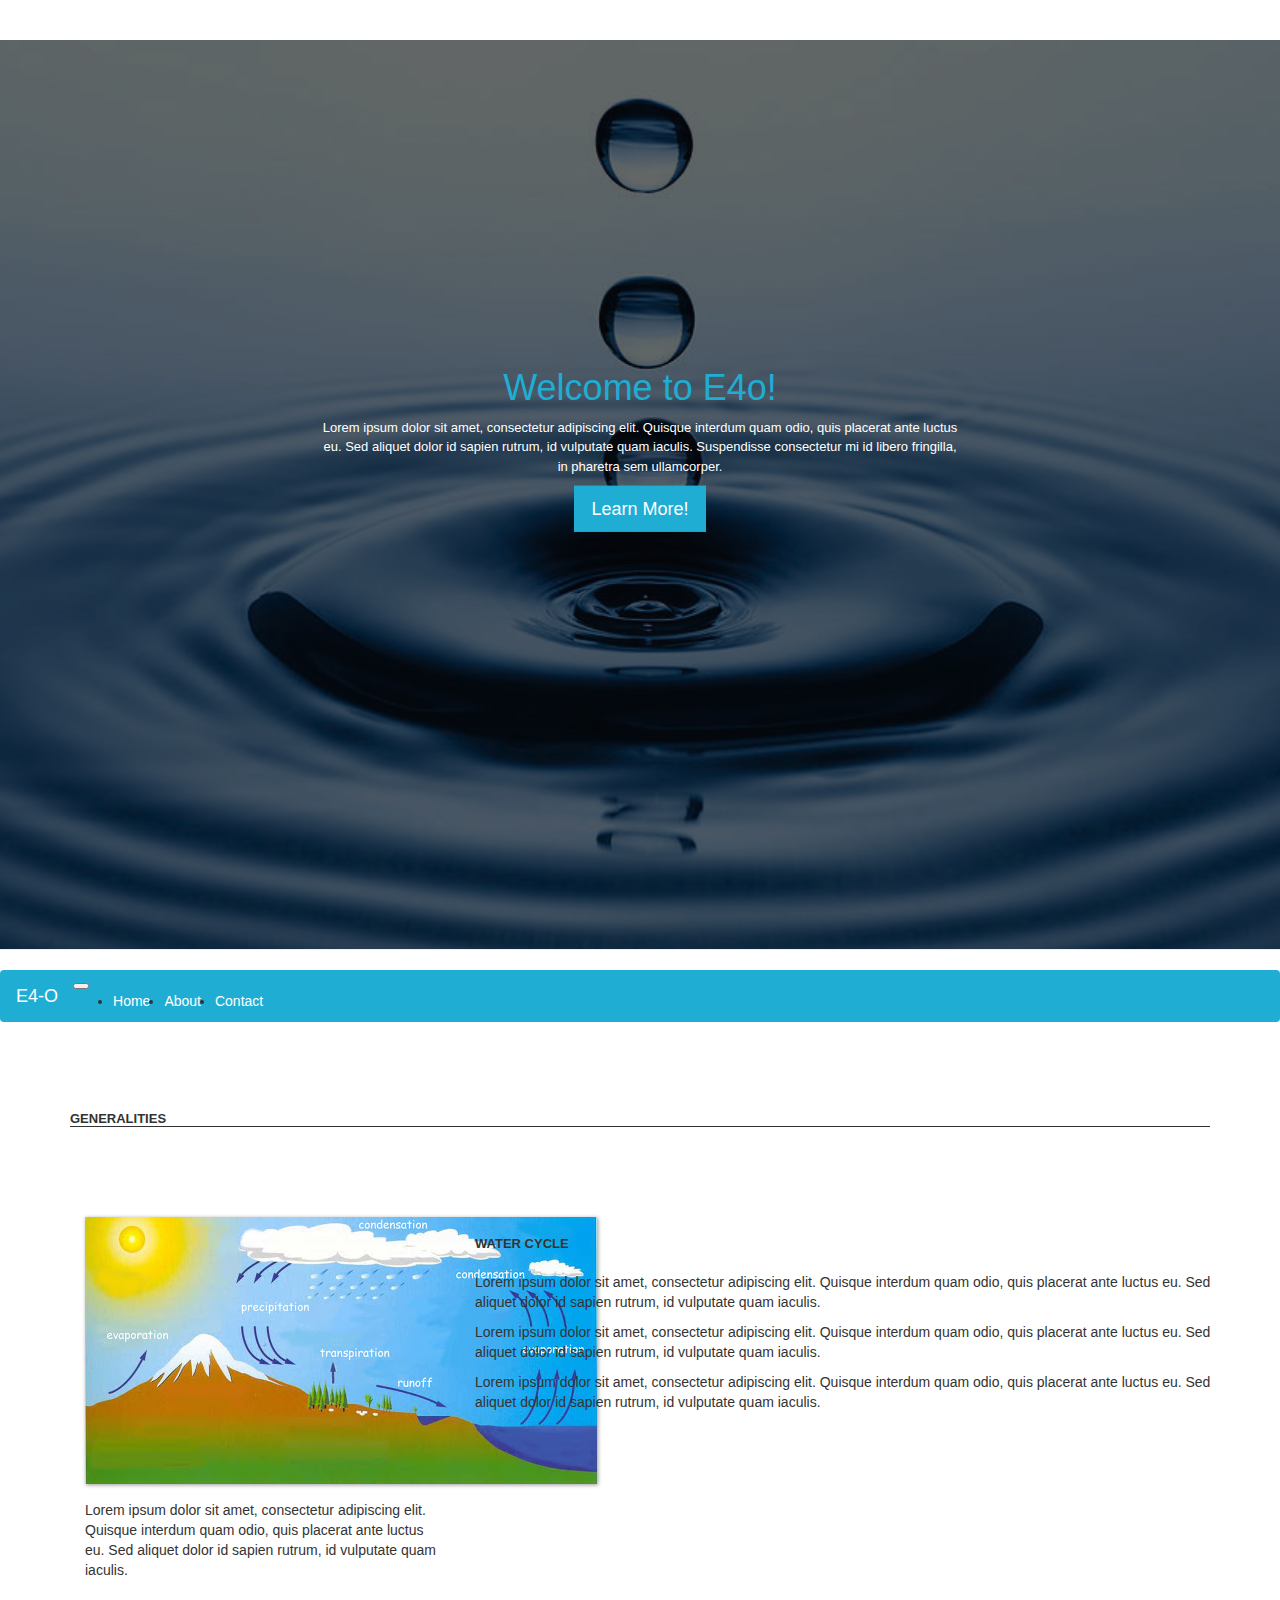
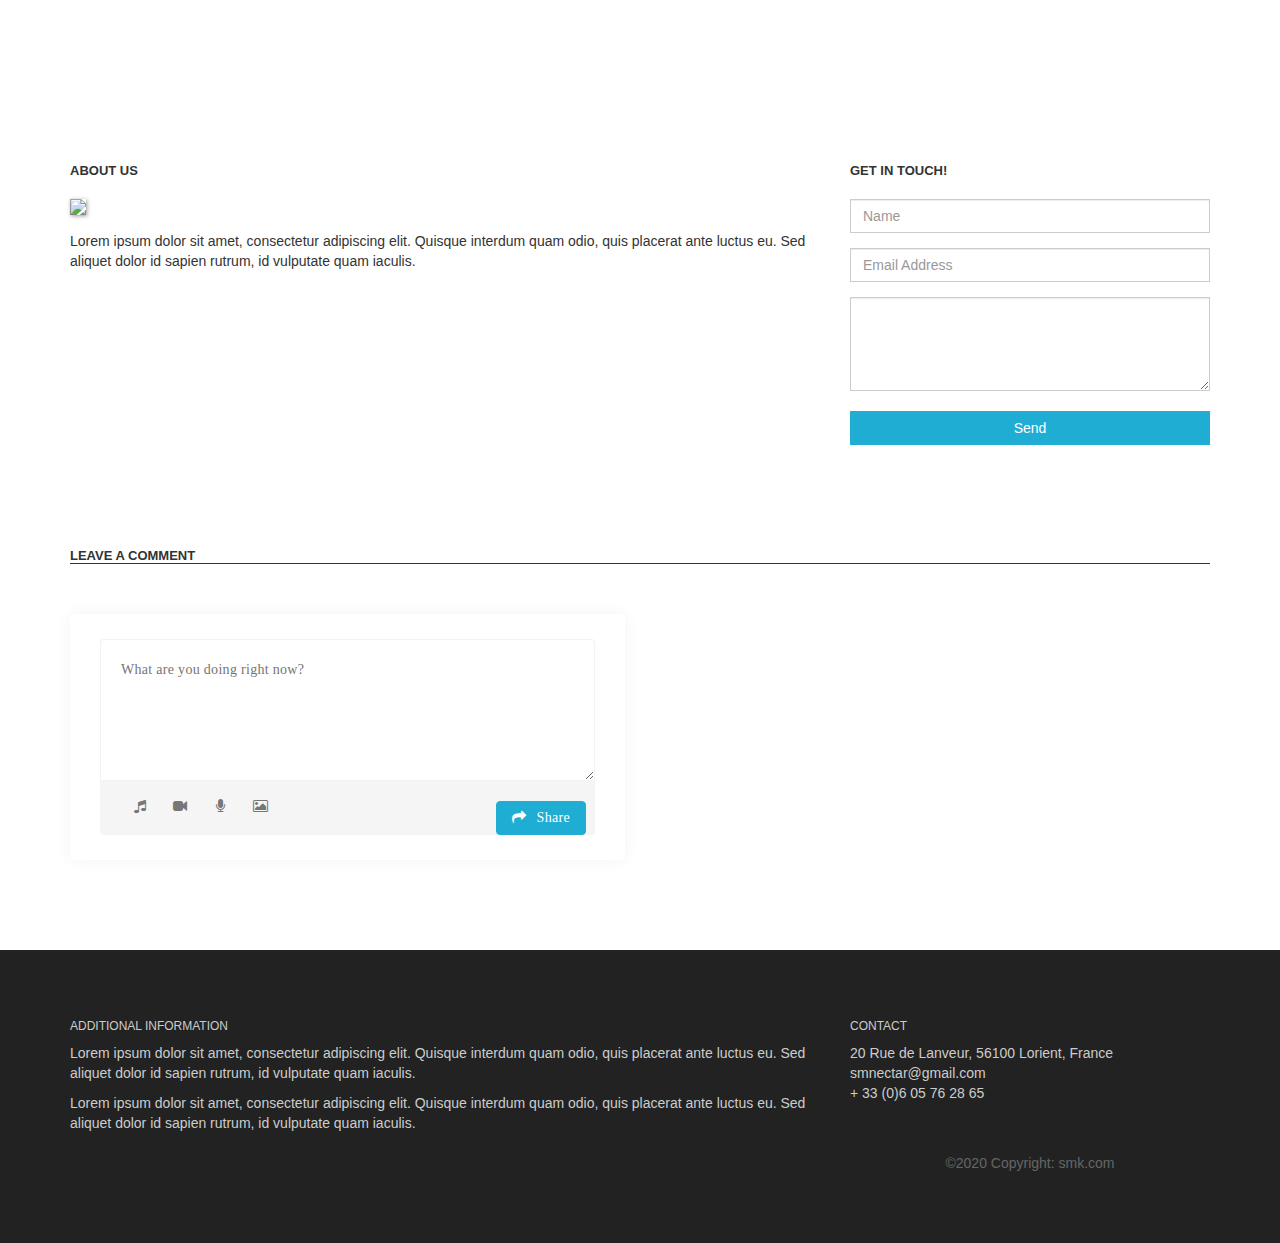
==== article1.html @ a8677c20 "blog first commit" ====
<!DOCTYPE html>
<html lang="en" dir="ltr">
<head>
  <title>Blog</title>
  <meta charset="utf-8">
  <meta name="viewport" content="width=device-width, initial-scale=1">

  <link rel="stylesheet" href="https://stackpath.bootstrapcdn.com/bootstrap/4.1.3/css/bootstrap.min.css" integrity="sha384-MCw98/SFnGE8fJT3GXwEOngsV7Zt27NXFoaoApmYm81iuXoPkFOJwJ8ERdknLPMO" crossorigin="anonymous">
  <link rel="stylesheet" type="text/css" href="main.css">
  <link href="https://stackpath.bootstrapcdn.com/font-awesome/4.7.0/css/font-awesome.min.css" rel="stylesheet">

  <link href="//maxcdn.bootstrapcdn.com/bootstrap/3.3.0/css/bootstrap.min.css" rel="stylesheet" id="bootstrap-css">
  <script src="//maxcdn.bootstrapcdn.com/bootstrap/3.3.0/js/bootstrap.min.js"></script>
  <script src="//code.jquery.com/jquery-1.11.1.min.js"></script>

</head>

<body>


  <header class="page-header header container-fluid">

    <div class="overlay"></div>
    <div class="description">
      <h1>Welcome to E4o!</h1>
      <p>Lorem ipsum dolor sit amet, consectetur adipiscing elit. Quisque interdum quam odio, quis placerat ante luctus eu. Sed aliquet dolor id sapien rutrum, id vulputate quam iaculis. Suspendisse consectetur mi id libero fringilla, in pharetra sem ullamcorper.</p>
      <button class="btn btn-outline-secondary btn-lg" href="">Learn More!</button>
    </div>

  </header>

  <nav class="navbar navbar-expand-md">
    <a class="navbar-brand" href="index.html">E4-O</a>
    <button class="navbar-toggler navbar-dark" type="button" data-toggle="collapse" data-target="#main-navigation">
      <span class="navbar-toggler-icon"></span>
    </button>
    <div class="collapse navbar-collapse" id="main-navigation">
      <ul class="navbar-nav">
        <li class="nav-item">
          <a class="nav-link" href="index.html">Home</a>
        </li>
        <li class="nav-item">
          <a class="nav-link" href="#About">About</a>
        </li>
        <li class="nav-item">
          <a class="nav-link" href="#Contact">Contact</a>
        </li>
      </ul>
    </div>
  </nav>

  <div class="container features">

    <div class="row">

      <div class="col-lg-12 col-md-12 col-sm-12">
        <h3 class="feature-title underlined">Generalities</h3>
      </div>

    </div>

    <div class="container features">
      <div class="row">

        <div class="col-lg-4 col-md-4 col-sm-12">
          <img src="images/column-1.jpg" class="img-fluid" width="">
          <p>Lorem ipsum dolor sit amet, consectetur adipiscing elit. Quisque interdum quam odio,
            quis placerat ante luctus eu. Sed aliquet dolor id sapien rutrum, id vulputate quam iaculis.</p>
          </div>

          <div class="col-lg-8 col-md-8 col-sm-12">

            <h3 class="feature-title" >Water Cycle</h3>
            <p>Lorem ipsum dolor sit amet, consectetur adipiscing elit. Quisque interdum quam odio,
              quis placerat ante luctus eu. Sed aliquet dolor id sapien rutrum, id vulputate quam iaculis.</p>

              <p>Lorem ipsum dolor sit amet, consectetur adipiscing elit. Quisque interdum quam odio,
                quis placerat ante luctus eu. Sed aliquet dolor id sapien rutrum, id vulputate quam iaculis.</p>

                <p>Lorem ipsum dolor sit amet, consectetur adipiscing elit. Quisque interdum quam odio,
                  quis placerat ante luctus eu. Sed aliquet dolor id sapien rutrum, id vulputate quam iaculis.</p>

                </div>

              </div>
            </div>

          </div>



          <div class="container features">
            <div class="row">

              <div class="col-lg-8 col-md-8 col-sm-12">
                <h3 class="feature-title" id="About">About Us</h3>
                <img src="images/column-7.png" class="img-fluid" width="100">
                <p>Lorem ipsum dolor sit amet, consectetur adipiscing elit. Quisque interdum quam odio,
                  quis placerat ante luctus eu. Sed aliquet dolor id sapien rutrum, id vulputate quam iaculis.</p>
                </div>

                <div class="col-lg-4 col-md-4 col-sm-12">

                  <h3 class="feature-title" id="Contact">Get in Touch!</h3>
                  <div class="form-group">
                    <input type="text" class="form-control" placeholder="Name" name="">
                  </div>

                  <div class="form-group">
                    <input type="email" class="form-control" placeholder="Email Address" name="email">
                  </div>

                  <div class="form-group">
                    <textarea class="form-control" rows="4"></textarea>
                  </div>
                  <input type="submit" class="btn btn-secondary btn-block" value="Send" name="">

                </div>

              </div>
            </div>

            <!--<div class="row">

            <div class="col-lg-12 col-md-12 col-sm-12">
            <h3 class="feature-title underlined">Leave a Comment</h3>

            <div class="form-group ">
            <input type="text" class="form-control" placeholder="Name" name="">
          </div>

          <div class="form-group ">
          <input type="email" class="form-control" placeholder="Email Address" name="email">
        </div>

        <div class="form-group">
        <textarea class="form-control" rows="4"></textarea>
      </div>
      <input type="submit" class="btn btn-secondary btn-block comment" value="Send" name="">
    </div>

  </div>-->

  <link rel="stylesheet" href="http://fontawesome.io/assets/font-awesome/css/font-awesome.css">
  <div class="container features">
    <div class="row">
      <div class="col-lg-12 col-md-12 col-sm-12">
        <h3 class="feature-title underlined">Leave a Comment</h3>
      </div>
    </div>

    <div class="row">

      <div class="col-md-6">
        <div class="widget-area no-padding blank">
          <div class="status-upload">
            <form>
              <textarea placeholder="What are you doing right now?" ></textarea>
              <ul>
                <li><a title="" data-toggle="tooltip" data-placement="bottom" data-original-title="Audio"><i class="fa fa-music"></i></a></li>
                <li><a title="" data-toggle="tooltip" data-placement="bottom" data-original-title="Video"><i class="fa fa-video-camera"></i></a></li>
                <li><a title="" data-toggle="tooltip" data-placement="bottom" data-original-title="Sound Record"><i class="fa fa-microphone"></i></a></li>
                <li><a title="" data-toggle="tooltip" data-placement="bottom" data-original-title="Picture"><i class="fa fa-picture-o"></i></a></li>
              </ul>
              <button type="submit" class="btn btn-success green"><i class="fa fa-share"></i> Share</button>
            </form>
          </div><!-- Status Upload  -->
        </div><!-- Widget Area -->
      </div>

    </div>
  </div>

  <footer class="page-footer">
    <div class="container">
      <div class="row">
        <div class="col-lg-8 col-md-8 col-sm-12" >
          <h6 class="text-uppercase font-weight-bold"> Additional Information</h6>
          <p>Lorem ipsum dolor sit amet, consectetur adipiscing elit. Quisque  interdum quam odio, quis placerat ante luctus eu. Sed aliquet dolor id sapien rutrum, id vulputate quam iaculis.</p>
          <p>Lorem ipsum dolor sit amet, consectetur adipiscing elit.  Quisque interdum quam odio, quis placerat ante luctus eu. Sed aliquet dolor id sapien rutrum, id vulputate quam iaculis.</p>
        </div>
        <div class="col-lg-4 col-md-4 col-sm-12">
          <h6 class="text-uppercase font-weight-bold">Contact</h6>
          <p>20 Rue de Lanveur, 56100 Lorient, France
            <br/>smnectar@gmail.com
            <br/>+ 33 (0)6 05 76 28 65
            <div class="footer-copyright text-center"> ©2020 Copyright: smk.com</div>

          </div>
        </div>

      </footer>

      <script src="https://code.jquery.com/jquery-3.3.1.slim.min.js" integrity="sha384-q8i/X+965DzO0rT7abK41JStQIAqVgRVzpbzo5smXKp4YfRvH+8abtTE1Pi6jizo" crossorigin="anonymous"></script>
      <script src="https://stackpath.bootstrapcdn.com/bootstrap/4.1.3/js/bootstrap.min.js" integrity="sha384-ChfqqxuZUCnJSK3+MXmPNIyE6ZbWh2IMqE241rYiqJxyMiZ6OW/JmZQ5stwEULTy" crossorigin="anonymous"></script>
      <script src="main.js"></script>
    </body>
    </html>
---- main.css ----
body {
  padding: 0;
  margin: 0;
  background: #f2f6e9;
}

/*--- navigation bar ---*/

.navbar {
  background:#1fadd3;
}

.nav-link,
.navbar-brand {
  color: #fff;
  cursor: pointer;
}

.nav-link {
  margin-right: 1em !important;
}

.nav-link:hover {
  color: #000;
}

.navbar-collapse {
  justify-content: flex-end;
}

.header {
  background-image: url('images/header-background.jpg');
  background-size: cover;
  background-position: center;
  position: relative;
}

.overlay {
  position: absolute;
  min-height: 100%;
  min-width: 100%;
  left: 0;
  top: 0;
  background: rgba(0, 0, 0, 0.6);
}

.description {
  left: 50%;
  position: absolute;
  top: 45%;
  transform: translate(-50%, -55%);
  text-align: center;
}

.description h1 {
  color: #1fadd3;
}

.description p {
  color: #fff;
  font-size: 1.3rem;
  line-height: 1.5;
}

.description button {
  border:1px solid #1fadd3;
  background:#1fadd3;
  border-radius: 0;
  color:#fff;
}

.description button:hover {
  border:1px solid #fff;
  background:#fff;
  color:#000;
}
.underlined{
  border-bottom: 1px solid #333;
}

.features {
  margin: 4em auto;
  padding: 1em;
  position: relative;

}

.feature-title {
  color: #333;
  font-size: 1.3rem;
  font-weight: 700;
  margin-bottom: 20px;
  text-transform: uppercase;
}

.features img {
  -webkit-box-shadow: 1px 1px 4px rgba(0, 0, 0, 0.4);
  -moz-box-shadow: 1px 1px 4px rgba(0, 0, 0, 0.4);
  box-shadow: 1px 1px 4px rgba(0, 0, 0, 0.4);
  margin-bottom: 16px;
}

.features .form-control,
.features input {
    border-radius: 0;
}

.features .btn {
  background-color: #1fadd3;
  border: 1px solid #1fadd3;
  color: #fff;
  margin-top: 20px;
}

.features .btn:hover {
  background-color: #333;
  border: 1px solid #333;
}

.page-footer {
  background-color: #222;
  color: #ccc;
  padding: 60px 0 30px;
}

.footer-copyright {
  color: #666;
  padding: 40px 0;
}

/*articles*/
.work-item-row{
  display: inline-block;
}

.col-sm-8{
  position: relative;
  min-height: 1px;
  padding-right: 15px;
  padding-left: 15px;
  box-sizing: border-box;
}

.row-article{
  background-color: #f3f3f3;
  clip: (0 0%,100% 4%,100% 96%, 0% 100%);
  padding: 65px 10px;

}
.comment{
  margin-bottom:  20px;
}

/*comment form*/

.widget-area {
background-color: #fff;
-webkit-border-radius: 4px;
-moz-border-radius: 4px;
-ms-border-radius: 4px;
-o-border-radius: 4px;
border-radius: 4px;
-webkit-box-shadow: 0 0 16px rgba(0, 0, 0, 0.05);
-moz-box-shadow: 0 0 16px rgba(0, 0, 0, 0.05);
-ms-box-shadow: 0 0 16px rgba(0, 0, 0, 0.05);
-o-box-shadow: 0 0 16px rgba(0, 0, 0, 0.05);
box-shadow: 0 0 16px rgba(0, 0, 0, 0.05);
float: left;
margin-top: 30px;
padding: 25px 30px;
position: relative;
width: 100%;
}
.status-upload {
background: none repeat scroll 0 0 #f5f5f5;
-webkit-border-radius: 4px;
-moz-border-radius: 4px;
-ms-border-radius: 4px;
-o-border-radius: 4px;
border-radius: 4px;
float: left;
width: 100%;
}
.status-upload form {
float: left;
width: 100%;
}
.status-upload form textarea {
background: none repeat scroll 0 0 #fff;
border: medium none;
-webkit-border-radius: 4px 4px 0 0;
-moz-border-radius: 4px 4px 0 0;
-ms-border-radius: 4px 4px 0 0;
-o-border-radius: 4px 4px 0 0;
border-radius: 4px 4px 0 0;
color: #777777;
float: left;
font-family: Lato;
font-size: 14px;
height: 142px;
letter-spacing: 0.3px;
padding: 20px;
width: 100%;
resize:vertical;
outline:none;
border: 1px solid #F2F2F2;
}

.status-upload ul {
float: left;
list-style: none outside none;
margin: 0;
padding: 0 0 0 15px;
width: auto;
}
.status-upload ul > li {
float: left;
}
.status-upload ul > li > a {
-webkit-border-radius: 4px;
-moz-border-radius: 4px;
-ms-border-radius: 4px;
-o-border-radius: 4px;
border-radius: 4px;
color: #777777;
float: left;
font-size: 14px;
height: 30px;
line-height: 30px;
margin: 10px 0 10px 10px;
text-align: center;
-webkit-transition: all 0.4s ease 0s;
-moz-transition: all 0.4s ease 0s;
-ms-transition: all 0.4s ease 0s;
-o-transition: all 0.4s ease 0s;
transition: all 0.4s ease 0s;
width: 30px;
cursor: pointer;
}
.status-upload ul > li > a:hover {
background: none repeat scroll 0 0 #606060;
color: #fff;
}
.status-upload form button {
border: medium none;
-webkit-border-radius: 4px;
-moz-border-radius: 4px;
-ms-border-radius: 4px;
-o-border-radius: 4px;
border-radius: 4px;
color: #fff;
float: right;
font-family: Lato;
font-size: 14px;
letter-spacing: 0.3px;
margin-right: 9px;
margin-top: 9px;
padding: 6px 15px;
}
.dropdown > a > span.green:before {
border-left-color: #2dcb73;
}
.status-upload form button > i {
margin-right: 7px;
}
.col-md-6{
  margin-bottom: 20px;
}

@media (max-width: 575.98px) {

  .description {
    left: 0;
    padding: 0 15px;
    position: absolute;
    top: 10%;
    transform: none;
    text-align: center;
  }

  .description h1 {
    font-size: 2em;
  }

  .description p {
    font-size: 1.2rem;
  }

  .features {
    margin: 0;
  }

}
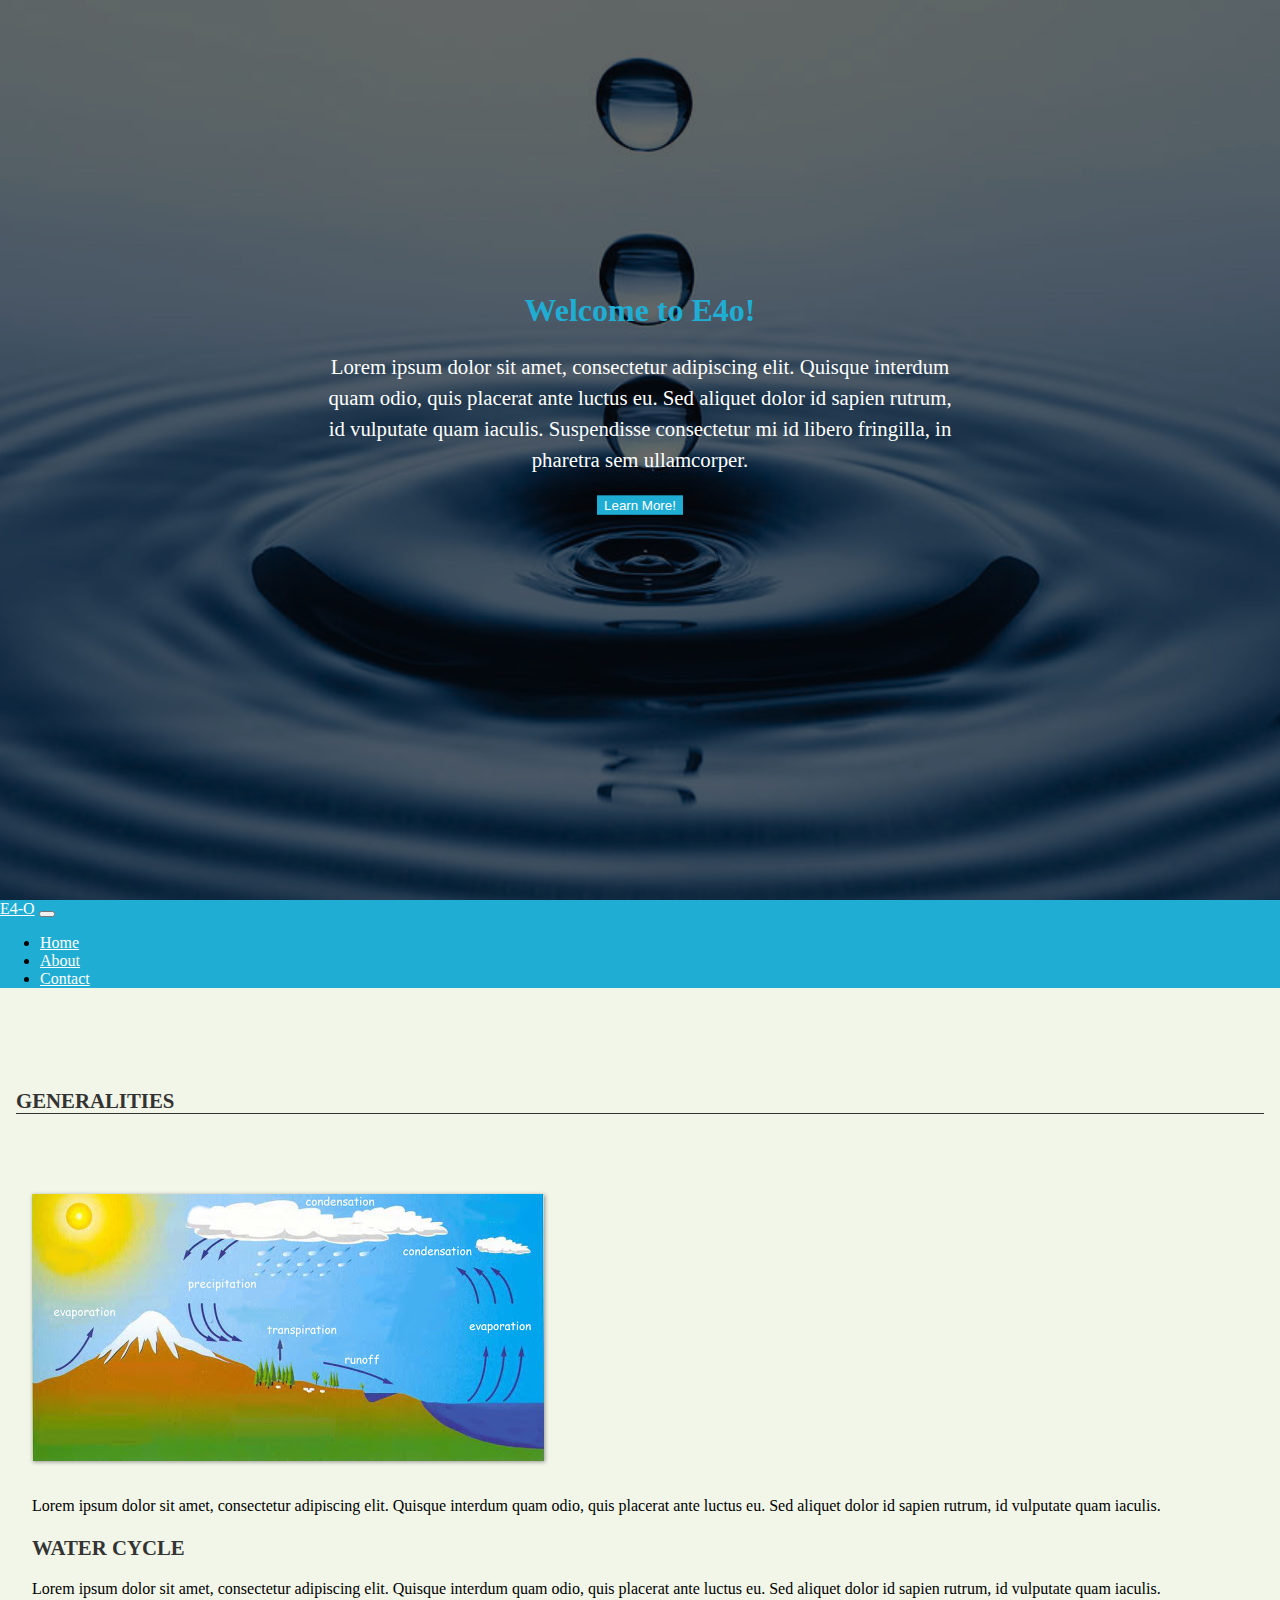
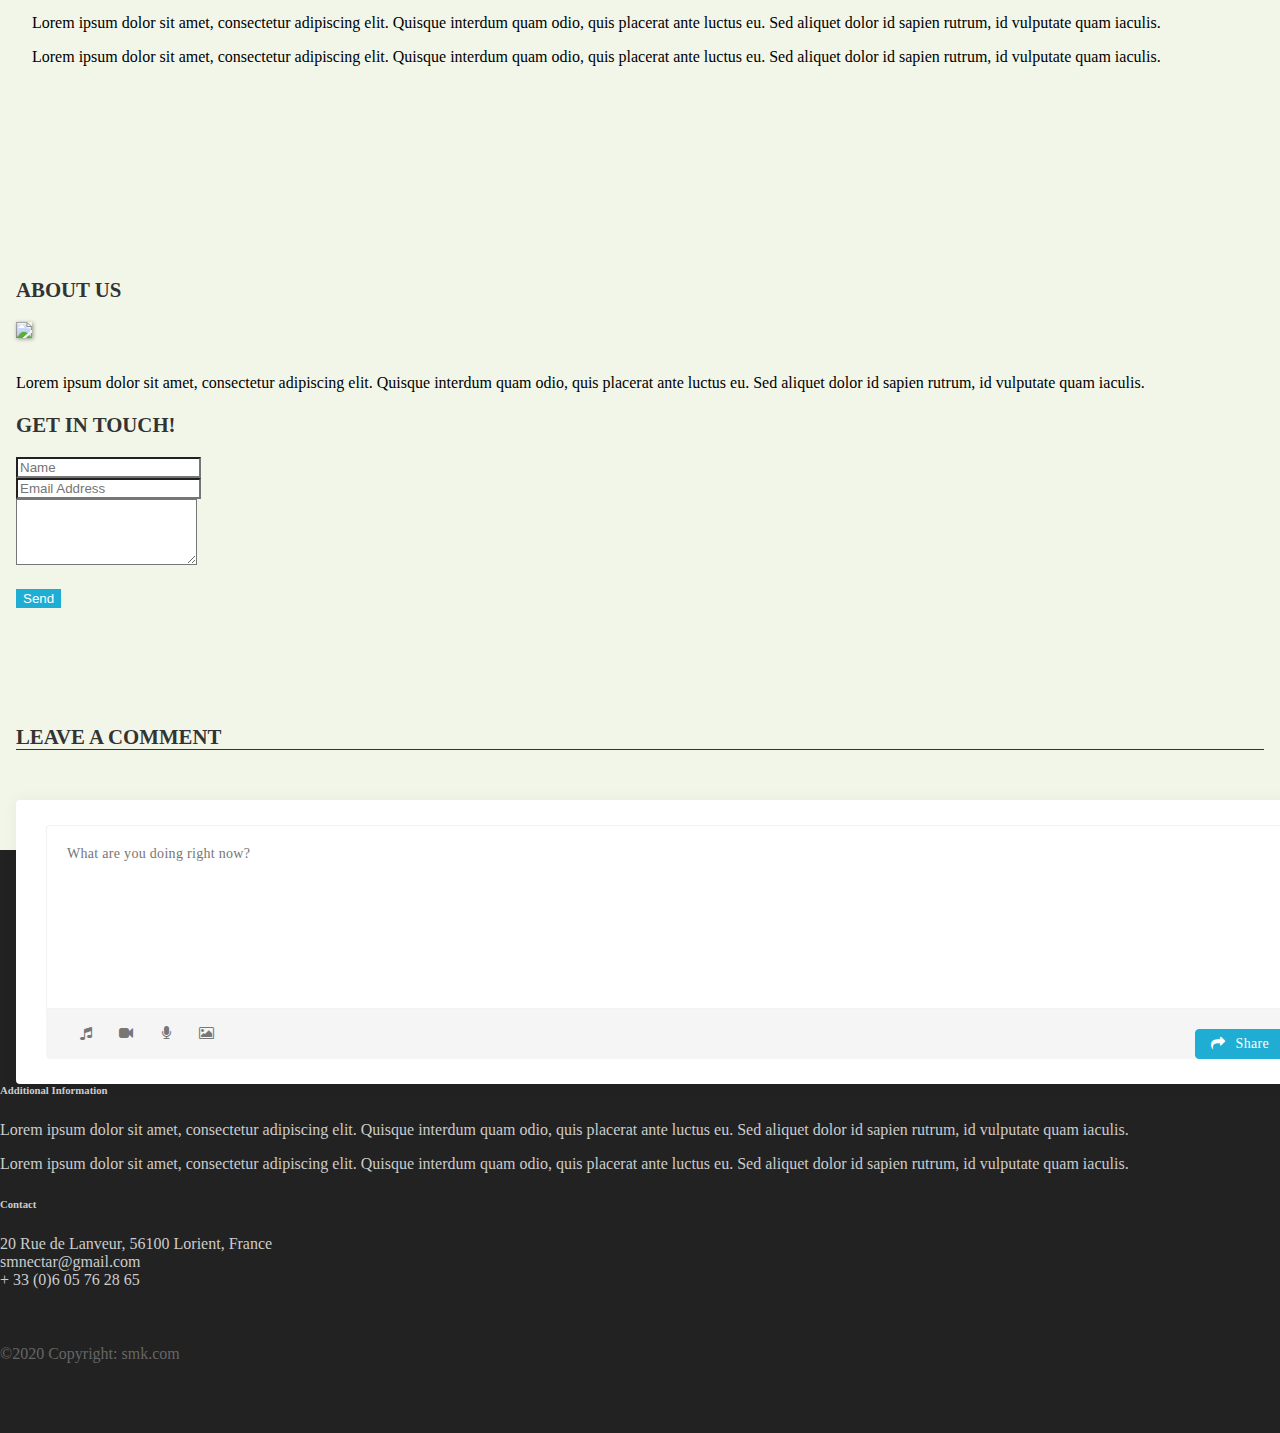
==== commit a64dd3ad: "article page debooting" ====
--- a/article1.html
+++ b/article1.html
@@ -9,7 +9,7 @@
   <link rel="stylesheet" type="text/css" href="main.css">
   <link href="https://stackpath.bootstrapcdn.com/font-awesome/4.7.0/css/font-awesome.min.css" rel="stylesheet">
 
-  <link href="//maxcdn.bootstrapcdn.com/bootstrap/3.3.0/css/bootstrap.min.css" rel="stylesheet" id="bootstrap-css">
+  <!--<link href="//maxcdn.bootstrapcdn.com/bootstrap/3.3.0/css/bootstrap.min.css" rel="stylesheet" id="bootstrap-css">-->
   <script src="//maxcdn.bootstrapcdn.com/bootstrap/3.3.0/js/bootstrap.min.js"></script>
   <script src="//code.jquery.com/jquery-1.11.1.min.js"></script>
 
